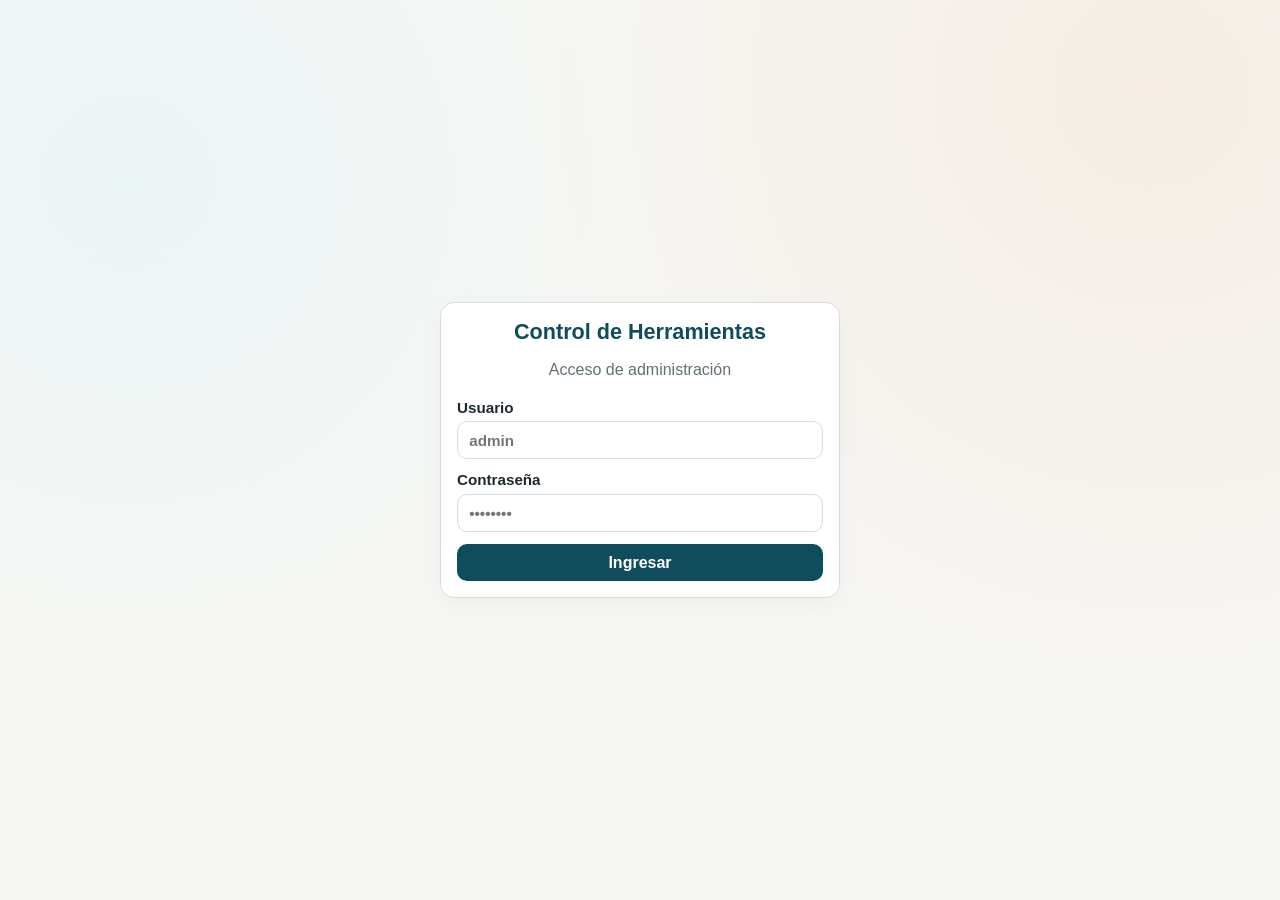
==== caja.html @ e5346792 "Initial commit: Herramienta cajas con login admin y páginas por caja" ====
<!doctype html>
<html lang="es">
<head>
  <meta charset="UTF-8" />
  <meta name="viewport" content="width=device-width, initial-scale=1.0" />
  <meta name="theme-color" content="#0f4c5c" />
  <title>Caja - Control de Herramientas</title>
  <link rel="manifest" href="manifest.webmanifest" />
  <link rel="stylesheet" href="styles.css" />
</head>
<body>

  <header class="topbar">
    <div class="topbar-left">
      <a href="index.html" class="btn-back">&#8592; Panel</a>
      <div>
        <h1 id="pageTitle">CAJA</h1>
        <p id="pageSubtitle" class="subtitle"></p>
      </div>
    </div>
    <div class="header-actions">
      <button id="btnValidate" class="ghost" type="button">Validar</button>
    </div>
  </header>

  <main class="layout">

    <section class="card">
      <div class="section-header">
        <h2>Listado</h2>
        <button id="btnAddTool" class="ghost" type="button">+ Agregar herramienta</button>
      </div>
      <p id="validateHint" class="muted small">Presione Validar para cambiar este listado a checklist.</p>

      <form id="checkForm">
        <div id="toolList" class="tools"></div>

        <label id="notesLabel" class="hidden">
          Observaciones generales
          <textarea id="generalNotes" rows="4" placeholder="Anote novedades, faltantes, daños..."></textarea>
        </label>

        <div id="actionsBar" class="actions hidden">
          <button type="submit">Guardar checklist</button>
          <button id="btnExport" type="button" class="ghost">Exportar historial CSV</button>
          <button id="btnReset" type="button" class="danger">Reiniciar estado actual</button>
        </div>
      </form>
    </section>

    <!-- Solo visible en modo Editar -->
    <section class="card hidden" id="editWorkerCard">
      <h2>Propietario de la caja</h2>
      <form id="workerForm" class="grid">
        <label>
          Nombre trabajador
          <input id="workerName" type="text" placeholder="Nombre del trabajador" />
        </label>
        <button type="submit">Guardar nombre</button>
      </form>
    </section>

    <section class="card">
      <div class="section-header">
        <h2>Historial reciente</h2>
      </div>
      <div id="historyList" class="history"></div>
    </section>

  </main>

  <dialog id="toolDialog">
    <form method="dialog" id="toolDialogForm">
      <h3>Nueva herramienta</h3>
      <label>
        Nombre
        <input id="newToolName" type="text" required placeholder="Ej: Llave 10 mm" />
      </label>
      <menu>
        <button value="cancel" class="ghost" type="button" id="cancelToolDialog">Cancelar</button>
        <button value="default" type="submit">Agregar</button>
      </menu>
    </form>
  </dialog>

  <script src="app.js"></script>
</body>
</html>
---- styles.css ----
:root {
  --bg: #f7f7f4;
  --paper: #ffffff;
  --text: #1c2a2f;
  --muted: #607176;
  --accent: #0f4c5c;
  --accent-2: #2f8f9d;
  --ok: #2e7d32;
  --bad: #c62828;
  --border: #d8dedf;
}

* {
  box-sizing: border-box;
}

body {
  margin: 0;
  font-family: "Segoe UI", Tahoma, Geneva, Verdana, sans-serif;
  color: var(--text);
  background:
    radial-gradient(circle at 10% 20%, #ecf5f6 0, transparent 40%),
    radial-gradient(circle at 90% 10%, #f5ede5 0, transparent 45%),
    var(--bg);
  min-height: 100vh;
}

.topbar {
  display: flex;
  justify-content: space-between;
  align-items: center;
  gap: 1rem;
  padding: 1rem 1.25rem;
  background: linear-gradient(120deg, var(--accent), var(--accent-2));
  color: #fff;
}

.topbar button {
  background: #ffffff;
  color: var(--accent);
  border: 1px solid #d6e8eb;
}

.topbar button.active {
  background: #0a3742;
  color: #ffffff;
  border-color: #0a3742;
}

h1 {
  margin: 0;
  font-size: 1.35rem;
}

.subtitle {
  margin: 0.25rem 0 0;
  opacity: 0.9;
  font-size: 0.95rem;
}

.layout {
  max-width: 980px;
  margin: 1rem auto 2rem;
  padding: 0 1rem;
  display: grid;
  gap: 1rem;
}

.card {
  background: var(--paper);
  border: 1px solid var(--border);
  border-radius: 14px;
  padding: 1rem;
  box-shadow: 0 8px 24px rgba(0, 0, 0, 0.04);
}

.section-header {
  display: flex;
  justify-content: space-between;
  align-items: center;
  gap: 1rem;
}

h2 {
  margin: 0 0 0.75rem;
  font-size: 1.1rem;
}

label {
  display: grid;
  gap: 0.35rem;
  font-weight: 600;
  font-size: 0.95rem;
}

input,
textarea,
button {
  font: inherit;
}

input,
textarea {
  width: 100%;
  border: 1px solid var(--border);
  border-radius: 10px;
  padding: 0.6rem 0.7rem;
  background: #fff;
}

button {
  border: none;
  border-radius: 10px;
  padding: 0.6rem 0.95rem;
  font-weight: 700;
  background: var(--accent);
  color: #fff;
  cursor: pointer;
}

button.ghost {
  background: #f0f5f5;
  color: var(--accent);
  border: 1px solid #cbe0e3;
}

button.danger {
  background: #ffeceb;
  color: var(--bad);
  border: 1px solid #f5c7c4;
}

button:disabled {
  opacity: 0.65;
  cursor: not-allowed;
}

.grid {
  display: grid;
  gap: 0.75rem;
}

.muted {
  color: var(--muted);
}

.small {
  font-size: 0.86rem;
}

.tools {
  display: grid;
  gap: 0.7rem;
  margin-bottom: 0.9rem;
}

.tool-row {
  border: 1px solid var(--border);
  border-radius: 12px;
  padding: 0.65rem;
  display: grid;
  gap: 0.5rem;
  background: #fcfdfd;
}

.tool-header {
  display: flex;
  justify-content: space-between;
  align-items: center;
  gap: 0.75rem;
}

.tool-name {
  font-weight: 700;
}

.status-group {
  display: flex;
  gap: 0.75rem;
  flex-wrap: wrap;
}

.status-option {
  display: inline-flex;
  align-items: center;
  gap: 0.35rem;
  background: #f4f8f8;
  border: 1px solid #dce7e8;
  padding: 0.4rem 0.6rem;
  border-radius: 999px;
  font-size: 0.88rem;
}

.status-ok {
  color: var(--ok);
}

.status-bad {
  color: var(--bad);
}

.actions {
  margin-top: 0.75rem;
  display: flex;
  gap: 0.55rem;
  flex-wrap: wrap;
}

.hidden {
  display: none !important;
}

.history {
  display: grid;
  gap: 0.6rem;
}

.history-item {
  border: 1px solid var(--border);
  border-radius: 10px;
  padding: 0.55rem 0.7rem;
  background: #fafcfc;
}

.history-meta {
  font-size: 0.85rem;
  color: var(--muted);
}

dialog {
  border: none;
  border-radius: 12px;
  padding: 0;
  width: min(95vw, 460px);
}

dialog::backdrop {
  background: rgba(0, 0, 0, 0.35);
}

dialog form,
dialog article {
  padding: 1rem;
  display: grid;
  gap: 0.75rem;
}

menu {
  display: flex;
  justify-content: end;
  gap: 0.5rem;
  padding: 0;
  margin: 0;
}

@media (max-width: 640px) {
  .topbar {
    flex-direction: column;
    align-items: flex-start;
  }

  .tool-header {
    flex-direction: column;
    align-items: flex-start;
  }
}

/* ─── LOGIN ──────────────────────────────────────────────────────── */

.login-wrap {
  min-height: 100vh;
  display: flex;
  align-items: center;
  justify-content: center;
  padding: 1.5rem 1rem;
}

.login-card {
  width: min(100%, 400px);
}

.login-logo {
  text-align: center;
  margin-bottom: 1.25rem;
}

.login-logo h1 {
  font-size: 1.35rem;
  color: var(--accent);
  margin: 0 0 0.25rem;
}

.login-error {
  color: var(--bad);
  font-size: 0.9rem;
  margin: 0;
  font-weight: 600;
}

/* ─── TOPBAR EXTRAS ──────────────────────────────────────────────── */

.topbar-left {
  display: flex;
  align-items: center;
  gap: 1rem;
  flex-wrap: wrap;
}

.header-actions {
  display: flex;
  gap: 0.5rem;
  align-items: center;
  flex-wrap: wrap;
}

.btn-back {
  color: #fff;
  text-decoration: none;
  background: rgba(255, 255, 255, 0.15);
  border: 1px solid rgba(255, 255, 255, 0.35);
  padding: 0.4rem 0.75rem;
  border-radius: 10px;
  font-weight: 700;
  font-size: 0.9rem;
  white-space: nowrap;
  transition: background 0.15s;
}

.btn-back:hover {
  background: rgba(255, 255, 255, 0.27);
}

/* ─── BOXES TABLE ────────────────────────────────────────────────── */

.boxes-table {
  width: 100%;
  border-collapse: collapse;
  font-size: 0.95rem;
}

.boxes-table th {
  text-align: left;
  padding: 0.6rem 0.75rem;
  background: #f0f6f7;
  border-bottom: 2px solid var(--border);
  color: var(--accent);
  font-size: 0.9rem;
  text-transform: uppercase;
  letter-spacing: 0.04em;
}

.boxes-table td {
  padding: 0.65rem 0.75rem;
  border-bottom: 1px solid var(--border);
  vertical-align: middle;
}

.boxes-table tr:last-child td {
  border-bottom: none;
}

.boxes-table tr:hover td {
  background: #f5fafb;
}

.table-actions {
  display: flex;
  gap: 0.4rem;
  flex-wrap: wrap;
  align-items: center;
}

.btn-action {
  padding: 0.35rem 0.75rem;
  border-radius: 8px;
  font-weight: 700;
  font-size: 0.85rem;
  text-decoration: none;
  cursor: pointer;
  border: none;
  font-family: inherit;
  display: inline-block;
}

.btn-ver {
  background: #e3f2f7;
  color: var(--accent);
  border: 1px solid #b8dce6;
}

.btn-editar {
  background: #fff3e0;
  color: #bf5a00;
  border: 1px solid #ffd599;
}

.btn-ver:hover {
  background: #c9e8f1;
}

.btn-editar:hover {
  background: #ffe4b0;
}

/* ─── BTN-DEL-TOOL (inline delete in editar mode) ────────────────── */

.btn-del-tool {
  padding: 0.28rem 0.6rem;
  font-size: 0.82rem;
  border-radius: 8px;
}

@media (max-width: 480px) {
  .boxes-table th,
  .boxes-table td {
    padding: 0.5rem 0.4rem;
    font-size: 0.88rem;
  }
}
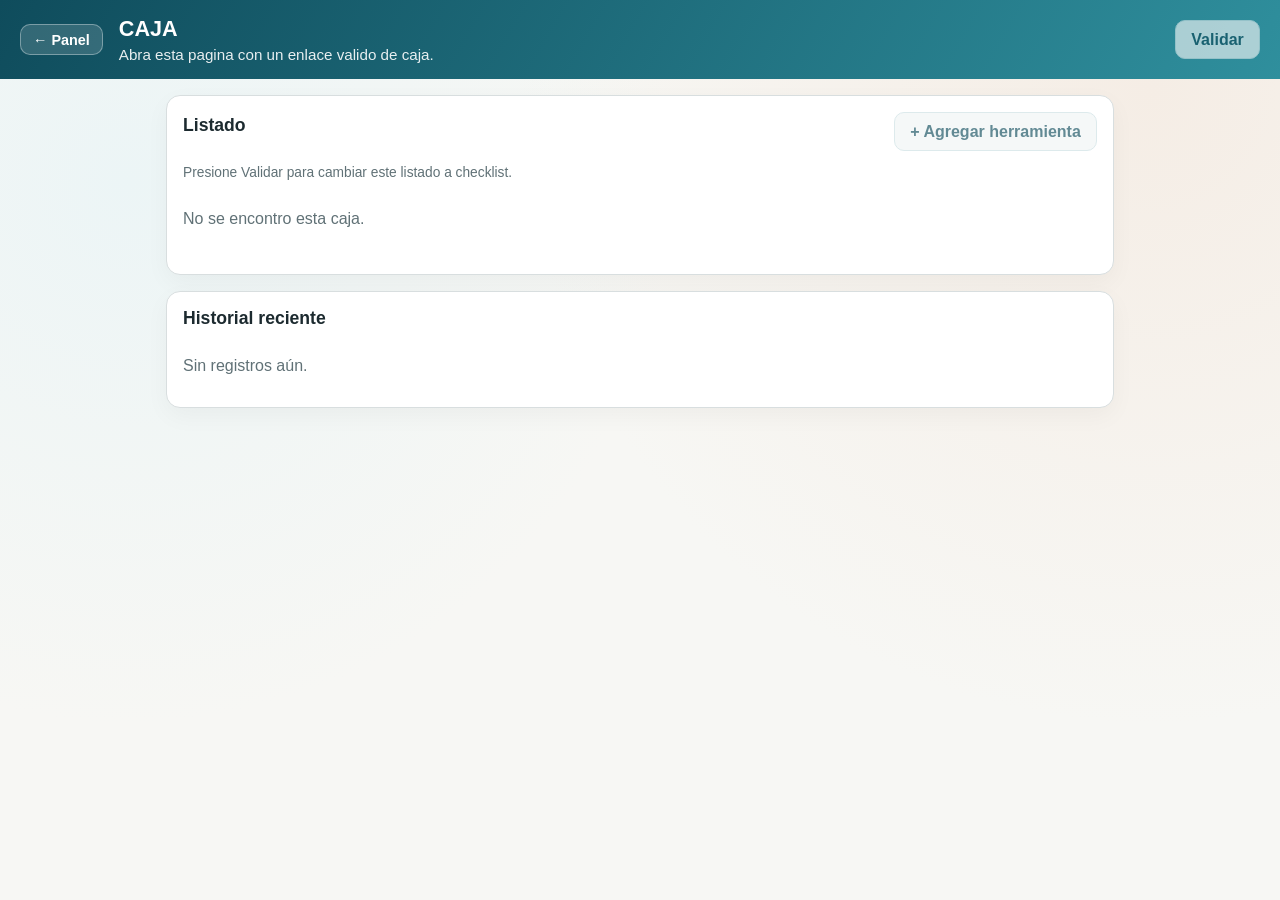
==== commit 6726c4c3: "Agregar compartir por WhatsApp, correo y menu nativo al guardar checklist" ====
--- a/caja.html
+++ b/caja.html
@@ -83,6 +83,26 @@
     </form>
   </dialog>
 
+  <dialog id="resultShareDialog">
+    <article class="share-dialog-content">
+      <h3>Compartir checklist</h3>
+      <p class="muted">Elija la forma de compartir el estado guardado de esta caja.</p>
+      <label>
+        Enlace compartible
+        <textarea id="resultShareLinkField" rows="4" readonly></textarea>
+      </label>
+      <div class="share-option-grid">
+        <button id="btnNativeShare" type="button">Compartir</button>
+        <a id="btnWhatsappShare" class="btn-action btn-share" target="_blank" rel="noopener">WhatsApp</a>
+        <a id="btnEmailShare" class="btn-action btn-ver">Correo</a>
+        <button id="btnCopyResultShareLink" type="button" class="ghost">Copiar enlace</button>
+      </div>
+      <div class="actions">
+        <button id="btnCloseResultShareDialog" type="button" class="ghost">Cerrar</button>
+      </div>
+    </article>
+  </dialog>
+
   <script src="app.js"></script>
 </body>
 </html>
--- a/styles.css
+++ b/styles.css
@@ -243,6 +243,53 @@
   padding: 1rem;
   display: grid;
   gap: 0.75rem;
+}
+
+.share-dialog-content {
+  width: min(92vw, 520px);
+}
+
+.share-qr-wrap {
+  display: flex;
+  justify-content: center;
+  align-items: center;
+  padding: 0.75rem;
+  border-radius: 14px;
+  background: linear-gradient(180deg, #f6fbfc, #eef4fb);
+  border: 1px solid var(--border);
+}
+
+.share-qr-wrap img {
+  width: min(100%, 280px);
+  height: auto;
+  display: block;
+  background: #fff;
+  border-radius: 10px;
+}
+
+#shareLinkField {
+  resize: vertical;
+  min-height: 6.5rem;
+}
+
+#resultShareLinkField {
+  resize: vertical;
+  min-height: 5.5rem;
+}
+
+.share-option-grid {
+  display: grid;
+  grid-template-columns: repeat(auto-fit, minmax(140px, 1fr));
+  gap: 0.65rem;
+}
+
+.share-option-grid .btn-action,
+.share-option-grid button {
+  text-align: center;
+  justify-content: center;
+  min-height: 44px;
+  display: inline-flex;
+  align-items: center;
 }
 
 menu {
@@ -394,12 +441,22 @@
   border: 1px solid #ffd599;
 }
 
+.btn-share {
+  background: #eef5ff;
+  color: #1e4fa1;
+  border: 1px solid #c7dafb;
+}
+
 .btn-ver:hover {
   background: #c9e8f1;
 }
 
 .btn-editar:hover {
   background: #ffe4b0;
+}
+
+.btn-share:hover {
+  background: #dbe9ff;
 }
 
 /* ─── BTN-DEL-TOOL (inline delete in editar mode) ────────────────── */
